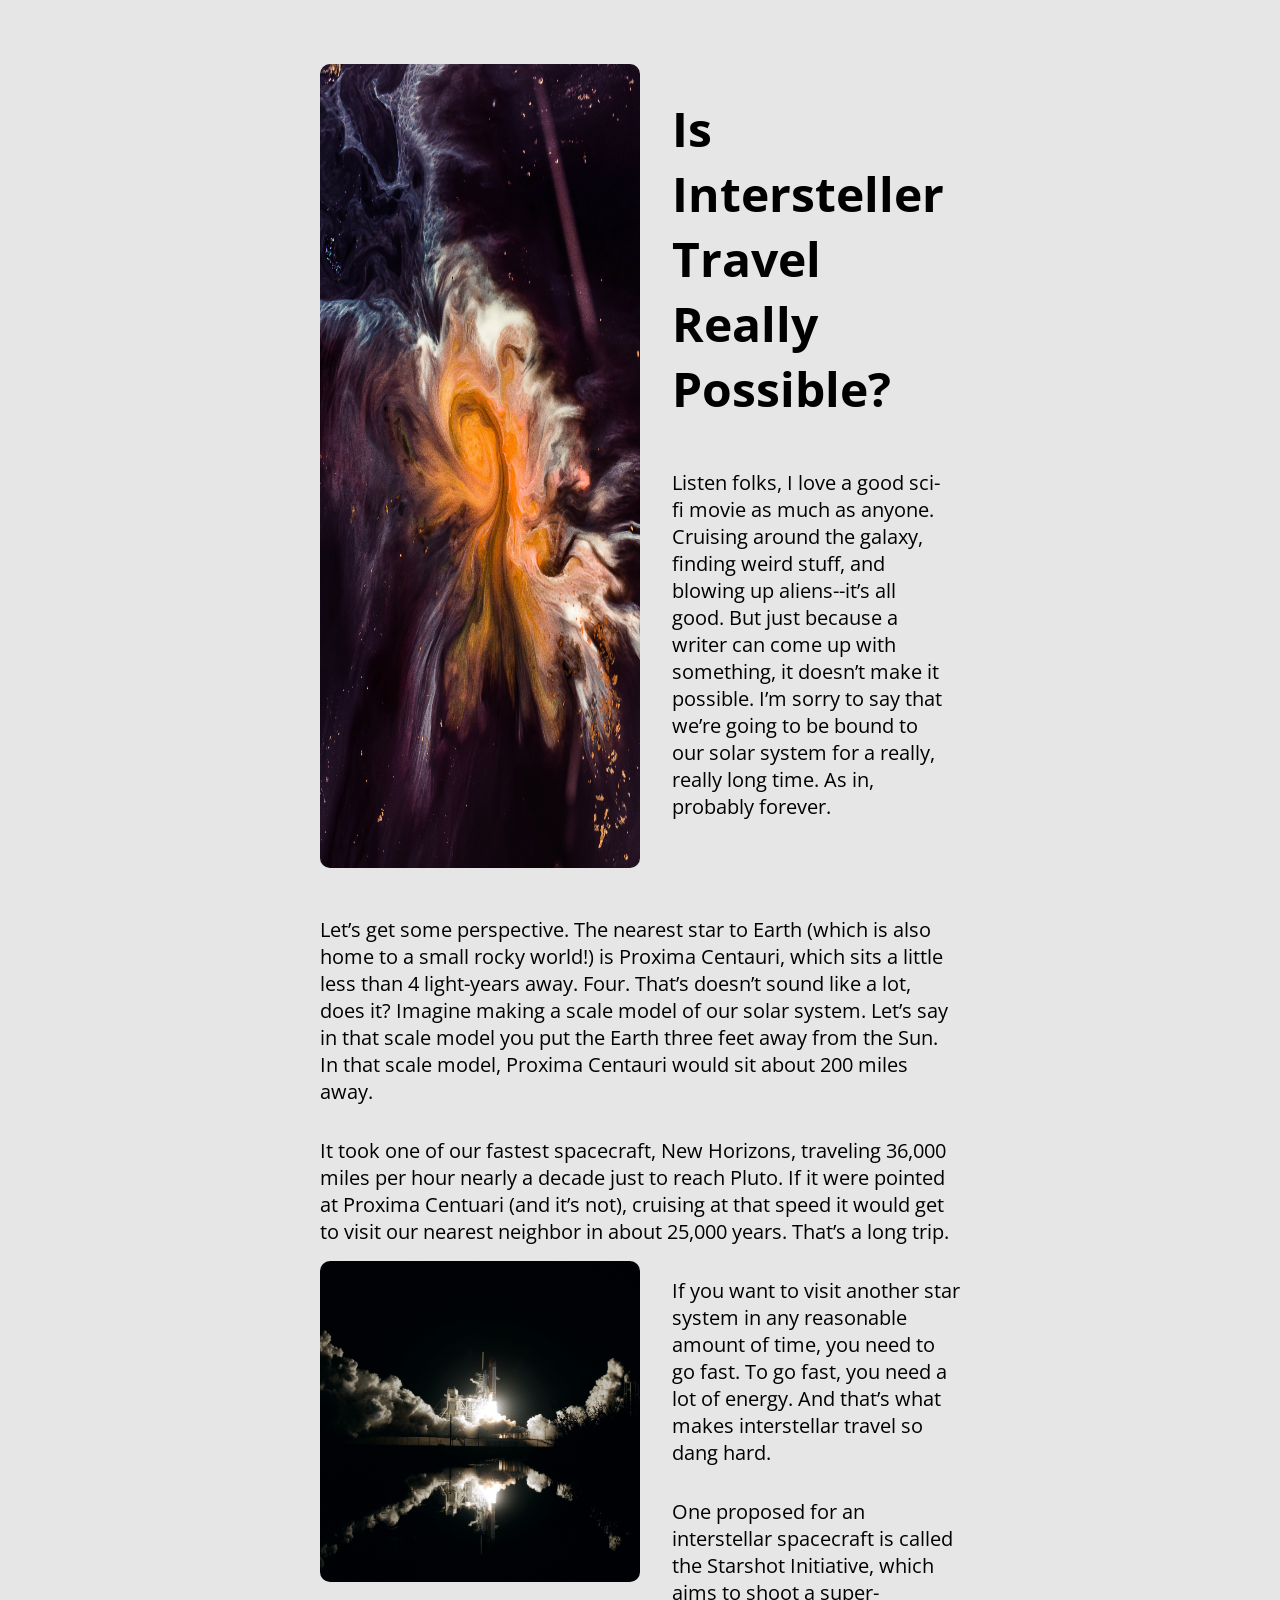
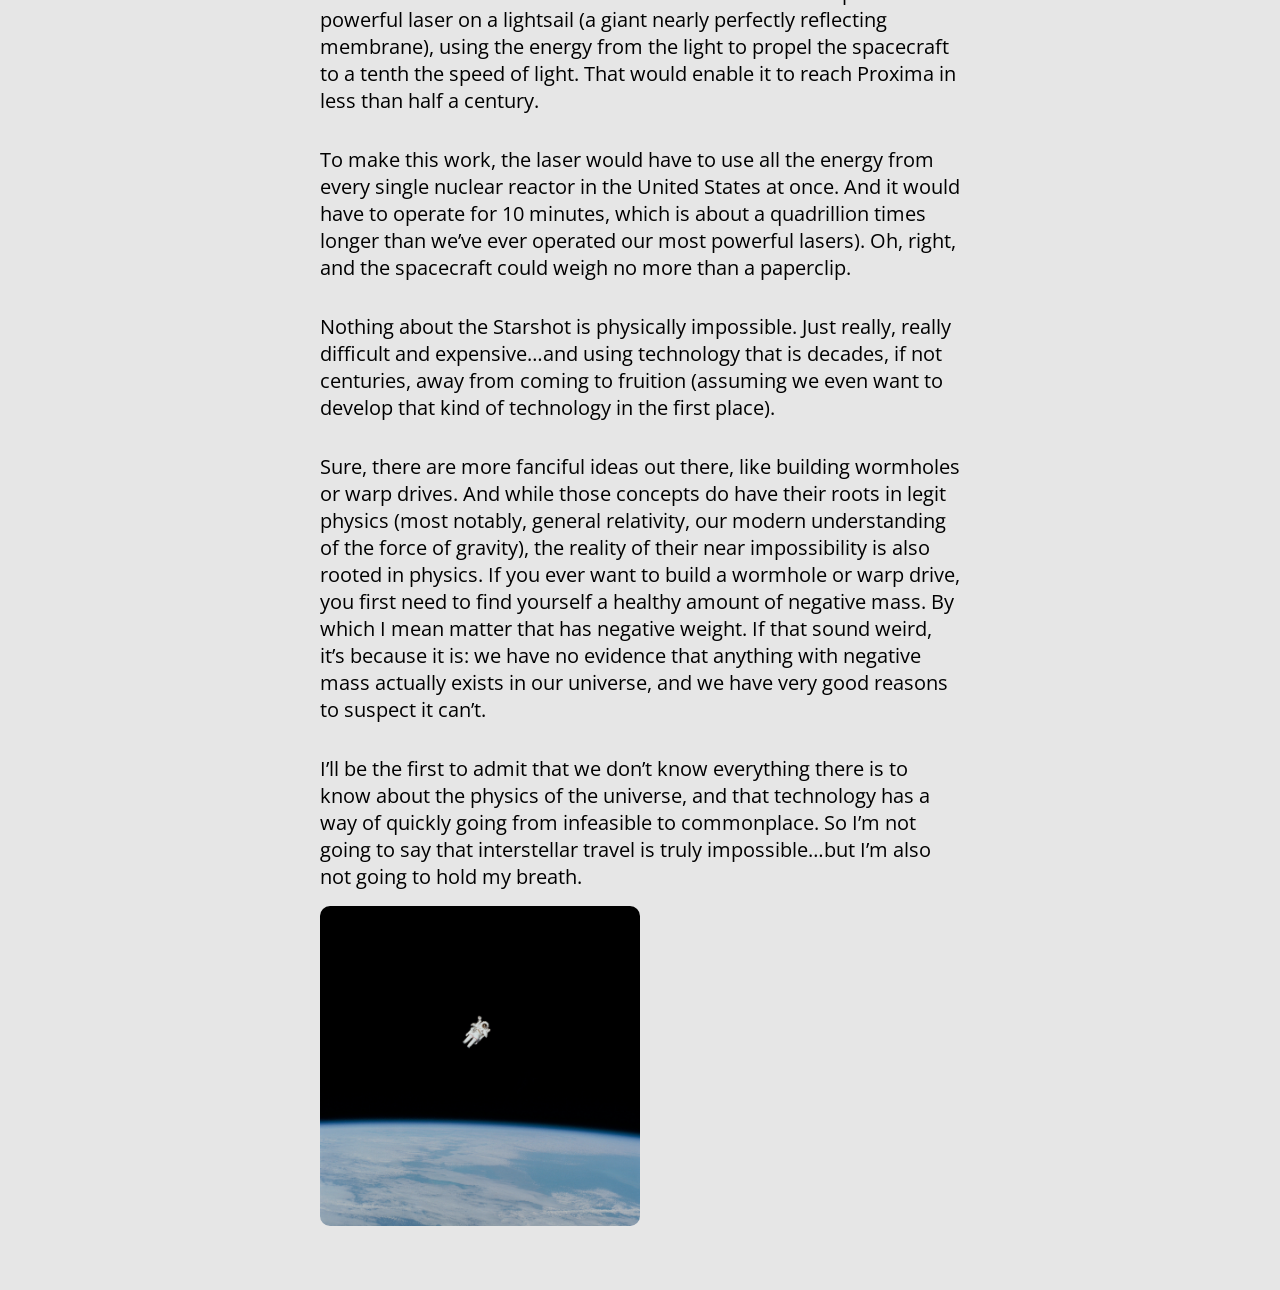
==== my article-html.html @ 0f6b6bb7 "my article 2nd draft added new article" ====
<!DOCTYPE html>

<html>
	<head>
		<title>HTML Lesson</title>
		<meta name="keyowrds" content="lesson, HTML, Binghamton University">
		<meta name="description" content="this is a basic intro to html coding">
		<link rel="stylesheet" type="text/css" href="css/myarticle-style.css">
		<link href="https://fonts.googleapis.com/css2?family=Open+Sans:wght@400;800&display=swap" rel="stylesheet">

	</head>

	<body>

		<div class="body-div"> 

			<div class="intro-card">
				
				<img src="images/cool space.jpg" alt= "space 1"/>

			<div class="intro-text">
				
				<h1 id="main-headline">Is Intersteller Travel Really Possible?</h1>

				<p>Listen folks, I love a good sci-fi movie as much as anyone. Cruising around the galaxy, finding weird stuff, and blowing up aliens--it’s all good. But just because a writer can come up with something, it doesn’t make it possible. I’m sorry to say that we’re going to be bound to our solar system for a really, really long time. As in, probably forever.</p>

			</div>


			</div>


		<p>Let’s get some perspective. The nearest star to Earth (which is also home to a small rocky world!) is Proxima Centauri, which sits a little less than 4 light-years away. Four. That’s doesn’t sound like a lot, does it? Imagine making a scale model of our solar system. Let’s say in that scale model you put the Earth three feet away from the Sun. In that scale model, Proxima Centauri would sit about 200 miles away.</p>

		<p>It took one of our fastest spacecraft, New Horizons, traveling 36,000 miles per hour nearly a decade just to reach Pluto. If it were pointed at Proxima Centuari (and it’s not), cruising at that speed it would get to visit our nearest neighbor in about 25,000 years.

		That’s a long trip.</p>

		<div>

			<img id="space2" src="images/rocket.jpg" alt="space 2">

			<p>If you want to visit another star system in any reasonable amount of time, you need to go fast. To go fast, you need a lot of energy. And that’s what makes interstellar travel so dang hard.</p>

			<p>One proposed for an interstellar spacecraft is called the Starshot Initiative, which aims to shoot a super-powerful laser on a lightsail (a giant nearly perfectly reflecting membrane), using the energy from the light to propel the spacecraft to a tenth the speed of light. That would enable it to reach Proxima in less than half a century.</p>

			<p>To make this work, the laser would have to use all the energy from every single nuclear reactor in the United States at once. And it would have to operate for 10 minutes, which is about a quadrillion times longer than we’ve ever operated our most powerful lasers).

			Oh, right, and the spacecraft could weigh no more than a paperclip.</p>


		</div>


		<p>Nothing about the Starshot is physically impossible. Just really, really difficult and expensive…and using technology that is decades, if not centuries, away from coming to fruition (assuming we even want to develop that kind of technology in the first place).</p>

		<p>Sure, there are more fanciful ideas out there, like building wormholes or warp drives. And while those concepts do have their roots in legit physics (most notably, general relativity, our modern understanding of the force of gravity), the reality of their near impossibility is also rooted in physics. If you ever want to build a wormhole or warp drive, you first need to find yourself a healthy amount of negative mass. By which I mean matter that has negative weight. If that sound weird, it’s because it is: we have no evidence that anything with negative mass actually exists in our universe, and we have very good reasons to suspect it can’t.</p>

		<p>I’ll be the first to admit that we don’t know everything there is to know about the physics of the universe, and that technology has a way of quickly going from infeasible to commonplace. So I’m not going to say that interstellar travel is truly impossible…but I’m also not going to hold my breath.</p>

		<img src="images/floating.jpg" alt="space 3">

		</div>

		
	</body>





</html>
---- css/myarticle-style.css ----
/*stylesheet*/

/*here is my nice comment*/

* {
	margin: 0;
	font-family: 'Open Sans', sans-serif;
}

body {

	background-color: #e6e6e6;
}

P {
	font-size: 1.25rem;
	padding: 1rem 0;

}

img {

	border-radius: 10px;
	width: 50%;
}

.body-div{
	padding: 4rem 25%;
	display: flex;
	flex-direction: column;
	justify-content: center;
}

#main-headline {
	margin-bottom: 2rem;
	font-size: 3rem;
	font-style: bold;
}

.intro-card {
	display: flex;
	margin-bottom: 2rem;
}

.intro-text {
	padding: 2rem;
}

#space2 {
	float: left;
	margin-right: 2rem;
}
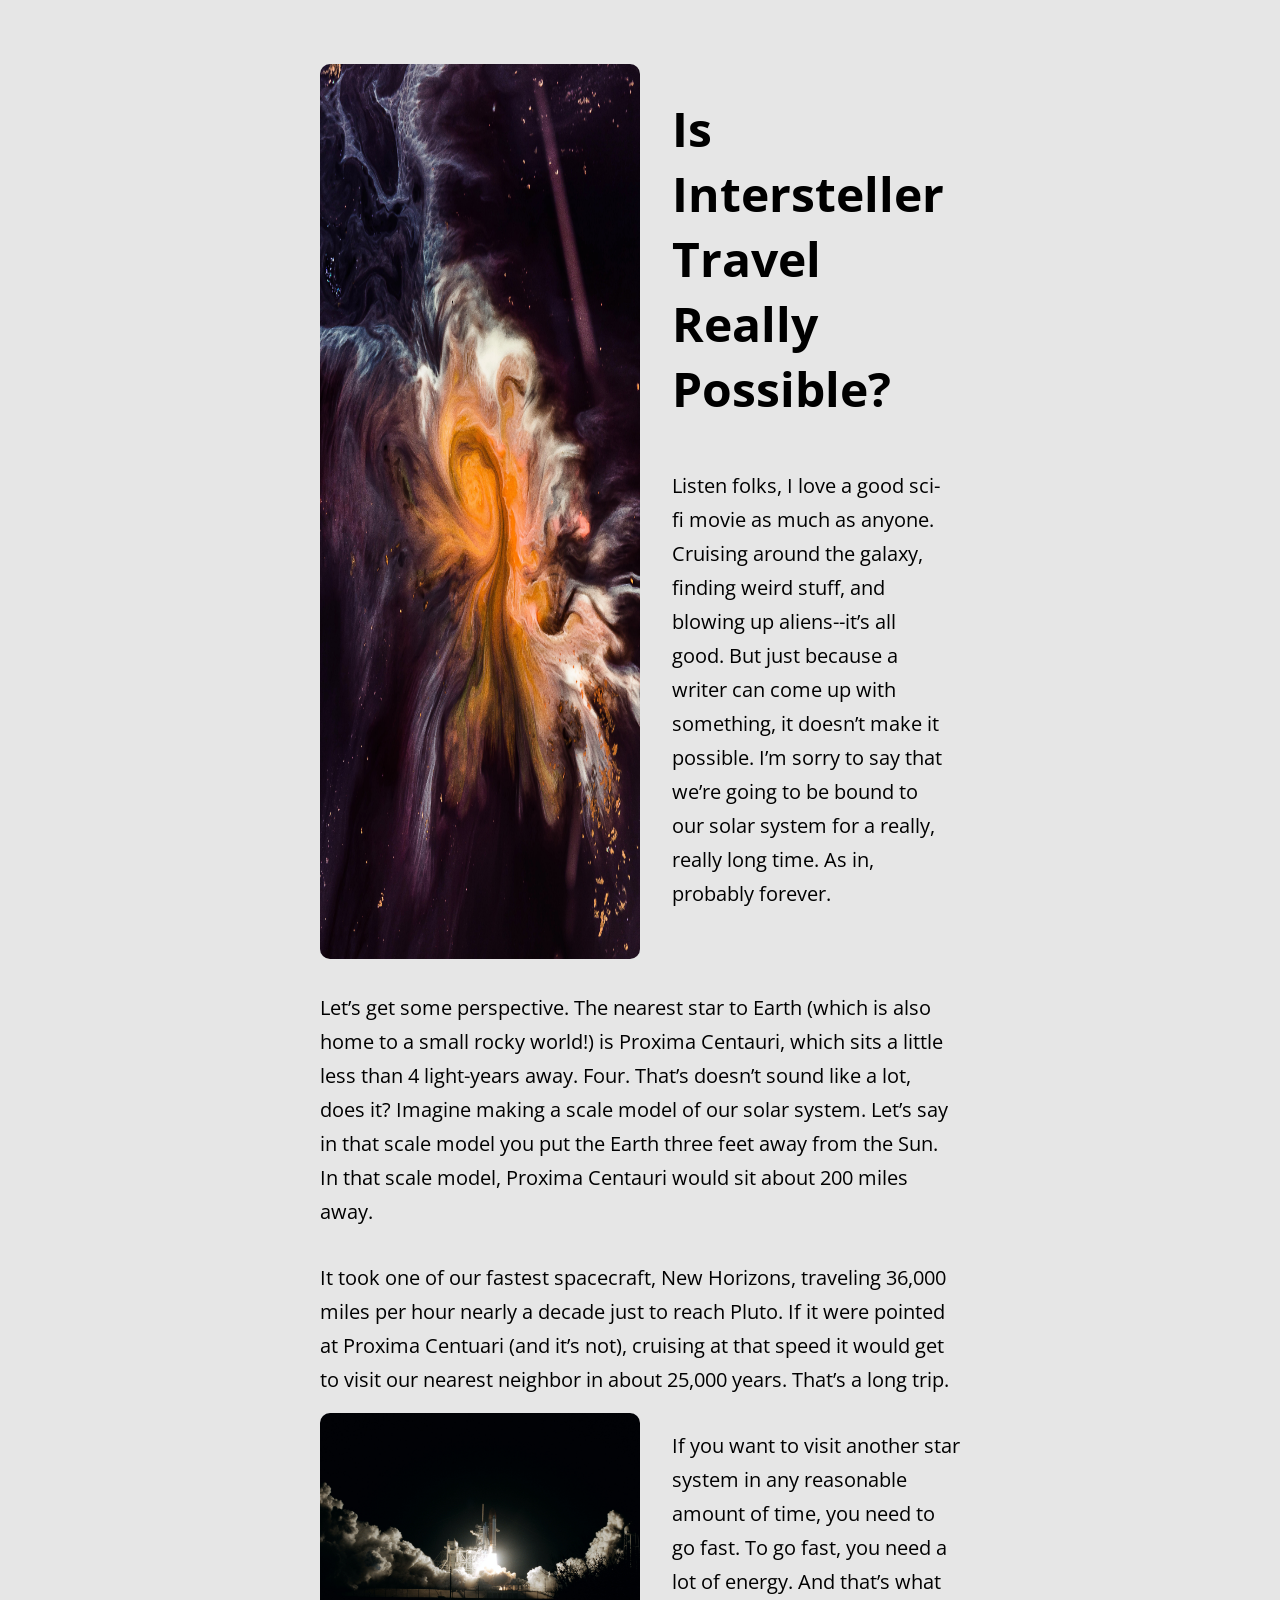
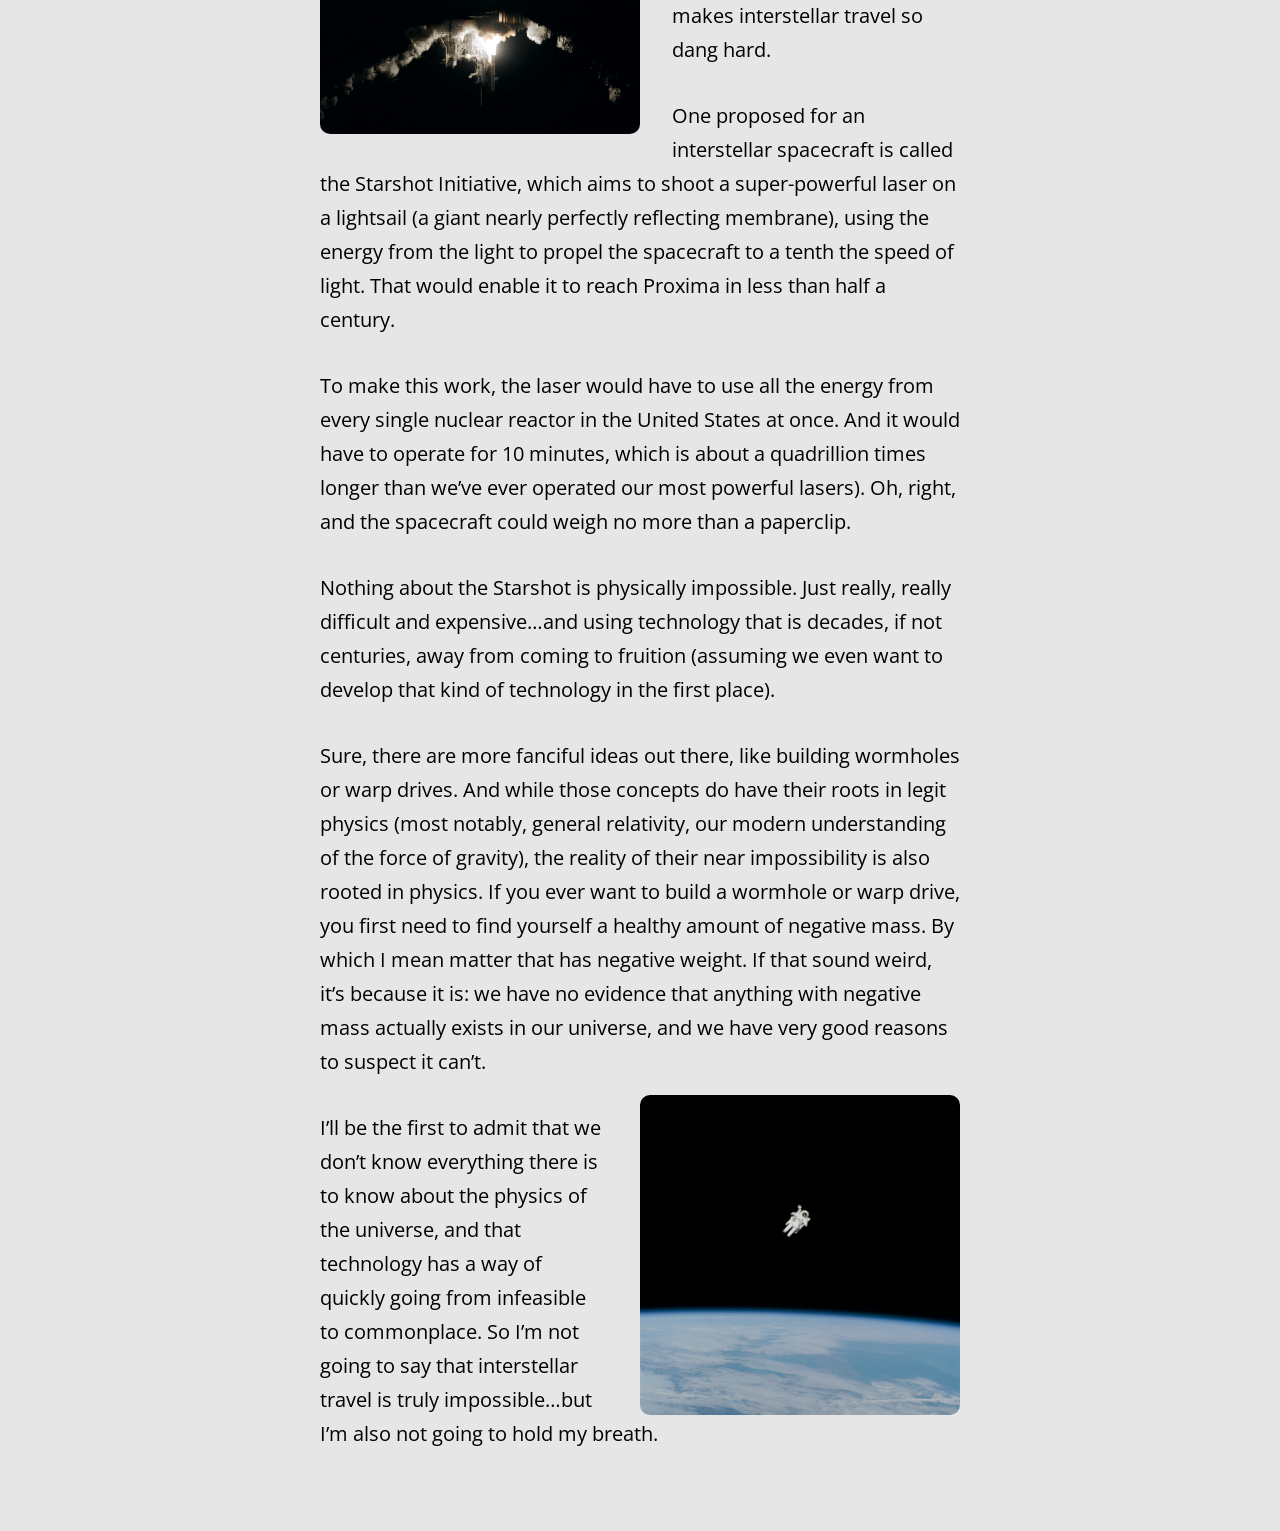
==== commit b560ba0f: "fixed bottom image made new div  img float right" ====
--- a/my article-html.html
+++ b/my article-html.html
@@ -26,8 +26,7 @@
 
 			</div>
 
-
-			</div>
+		</div>
 
 
 		<p>Let’s get some perspective. The nearest star to Earth (which is also home to a small rocky world!) is Proxima Centauri, which sits a little less than 4 light-years away. Four. That’s doesn’t sound like a lot, does it? Imagine making a scale model of our solar system. Let’s say in that scale model you put the Earth three feet away from the Sun. In that scale model, Proxima Centauri would sit about 200 miles away.</p>
@@ -56,9 +55,16 @@
 
 		<p>Sure, there are more fanciful ideas out there, like building wormholes or warp drives. And while those concepts do have their roots in legit physics (most notably, general relativity, our modern understanding of the force of gravity), the reality of their near impossibility is also rooted in physics. If you ever want to build a wormhole or warp drive, you first need to find yourself a healthy amount of negative mass. By which I mean matter that has negative weight. If that sound weird, it’s because it is: we have no evidence that anything with negative mass actually exists in our universe, and we have very good reasons to suspect it can’t.</p>
 
-		<p>I’ll be the first to admit that we don’t know everything there is to know about the physics of the universe, and that technology has a way of quickly going from infeasible to commonplace. So I’m not going to say that interstellar travel is truly impossible…but I’m also not going to hold my breath.</p>
+		<div>
 
-		<img src="images/floating.jpg" alt="space 3">
+			<img id="space3" src="images/floating.jpg" alt="space 3">
+
+			<p>I’ll be the first to admit that we don’t know everything there is to know about the physics of the universe, and that technology has a way of quickly going from infeasible to commonplace. So I’m not going to say that interstellar travel is truly impossible…but I’m also not going to hold my breath.</p>
+
+
+		</div>
+
+		
 
 		</div>
 
--- a/css/myarticle-style.css
+++ b/css/myarticle-style.css
@@ -15,6 +15,7 @@
 P {
 	font-size: 1.25rem;
 	padding: 1rem 0;
+	line-height: 1.7;
 
 }
 
@@ -39,7 +40,7 @@
 
 .intro-card {
 	display: flex;
-	margin-bottom: 2rem;
+	margin-bottom: 1rem;
 }
 
 .intro-text {
@@ -49,4 +50,9 @@
 #space2 {
 	float: left;
 	margin-right: 2rem;
+}
+
+#space3 {
+	float: right;
+	margin-left: 2rem;
 }
